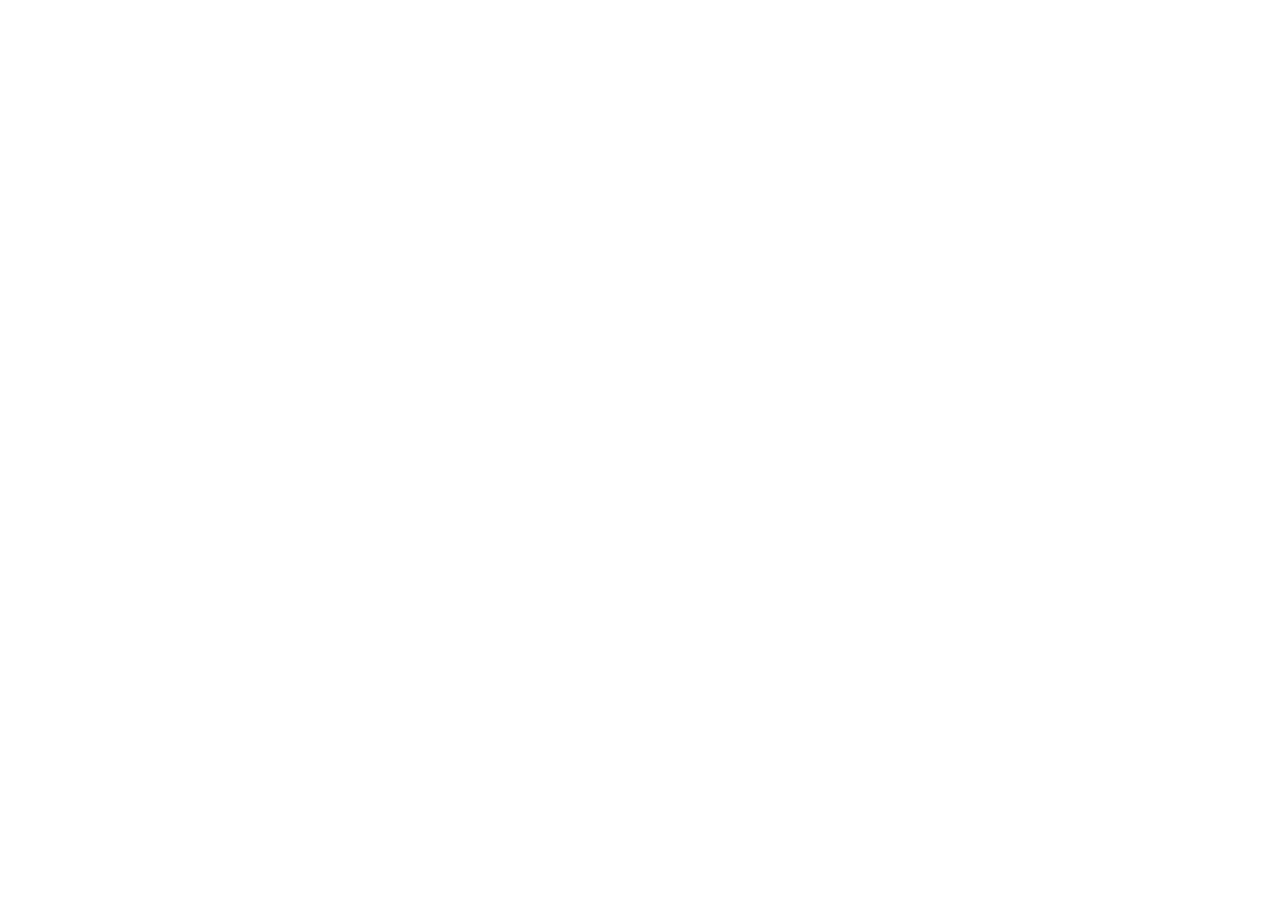
==== Index.html @ 8847b09c "first commit" ====
<!DOCTYPE html>
<html>
<head>
    <meta charset = "utf-8">
    <title>Sistema Smart Pago Móvil</title>
    <link rel="stylesheet" href="styles1.css">
</head>
<body>
  <div class="image"></div>
  <!--<img src="IMAGENES/Telefono con fondo.png" alt="celular" usemap="#home">
  <map name="home">
    <area shape="poly" coords="271,300,355,300,365,305,365,377,360,389,273,389,263,379,263,312" href="AppPM.html" alt="Aplicación de pago móvil">
    <area shape="poly" coords="399,333,424,317,476,317,482,347,482,385,402,386,401,363" href="SMS.html" alt="Mensajeria de texto">
  </map>-->
</body>
</html>
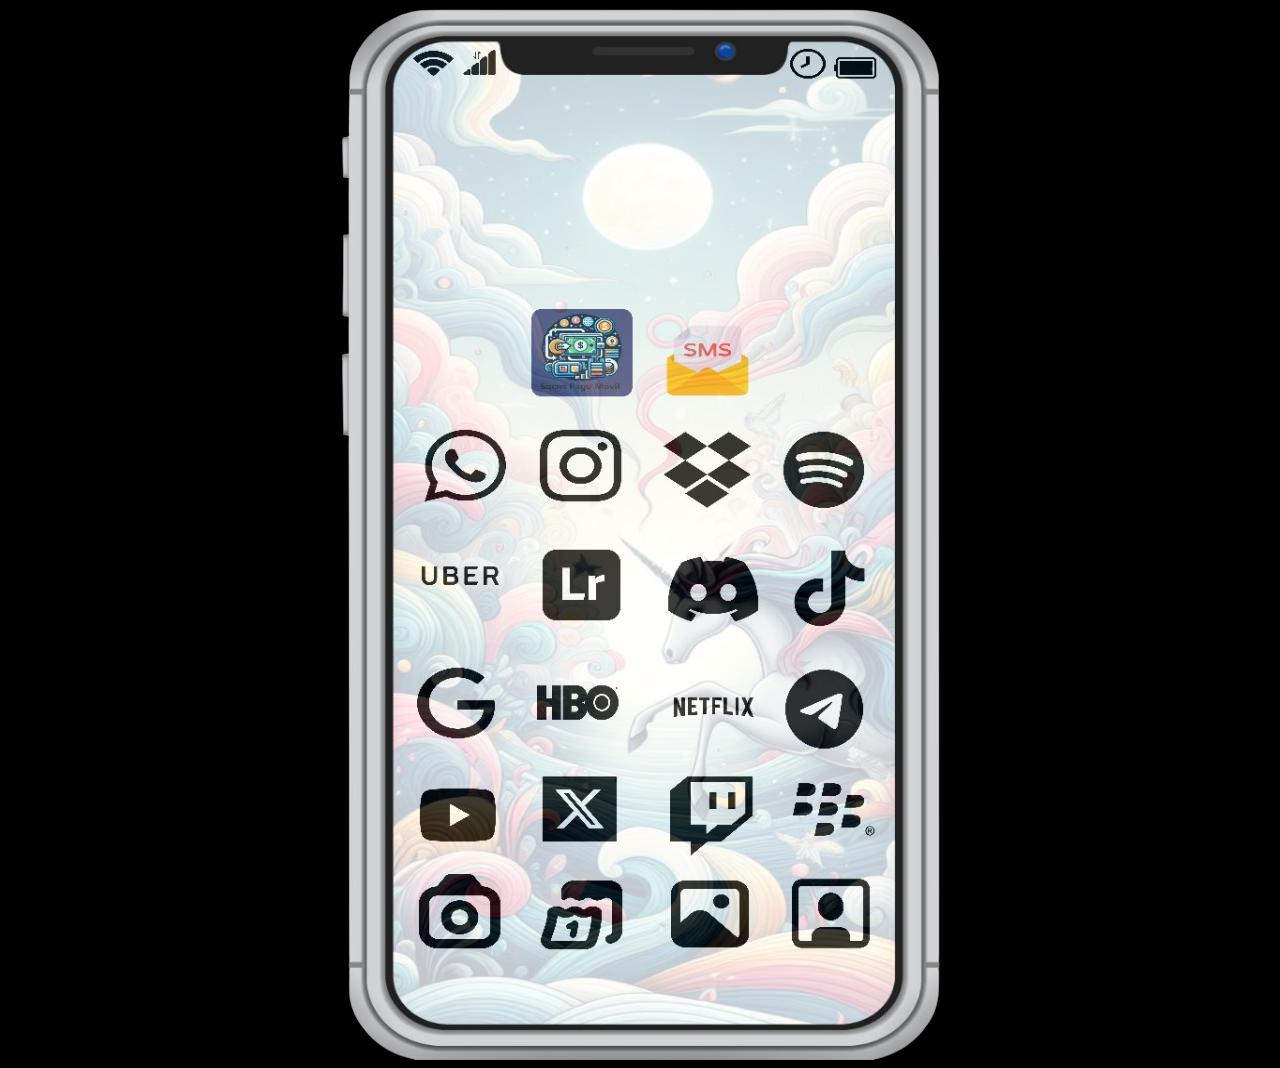
==== commit 47b5cc36: "actualizacion" ====
--- a/Index.html
+++ b/Index.html
@@ -1,16 +1,17 @@
 <!DOCTYPE html>
 <html>
 <head>
-    <meta charset = "utf-8">
+    <meta charset = "utf-8" name="viewport" content="width=device-width,initial-scale=1">
     <title>Sistema Smart Pago Móvil</title>
-    <link rel="stylesheet" href="styles1.css">
+    <link rel="stylesheet" href="CSS/styles1.css">
 </head>
 <body>
-  <div class="image"></div>
-  <!--<img src="IMAGENES/Telefono con fondo.png" alt="celular" usemap="#home">
-  <map name="home">
-    <area shape="poly" coords="271,300,355,300,365,305,365,377,360,389,273,389,263,379,263,312" href="AppPM.html" alt="Aplicación de pago móvil">
-    <area shape="poly" coords="399,333,424,317,476,317,482,347,482,385,402,386,401,363" href="SMS.html" alt="Mensajeria de texto">
-  </map>-->
+    <div class="contenedor">
+      <img src="IMAGENES/Telefono con fondo.png" alt="Celular" usemap="#home">
+      <map name="home">
+        <area shape="poly" coords="271,300,355,300,365,305,365,377,360,389,273,389,263,379,263,312" href="AppPM.html" alt="Aplicación de pago móvil">
+        <area shape="poly" coords="399,333,424,317,476,317,482,347,482,385,402,386,401,363" href="SMS.html" alt="Mensajeria de texto">
+      </map>
+    </div>
 </body>
 </html>
--- a/CSS/styles1.css
+++ b/CSS/styles1.css
@@ -0,0 +1,10 @@
+body{
+    background-color: black;
+}
+.contenedor{
+    position: relative;
+    align-items: center;
+    justify-content: center;
+    display: flex;
+    background-color: black;
+}
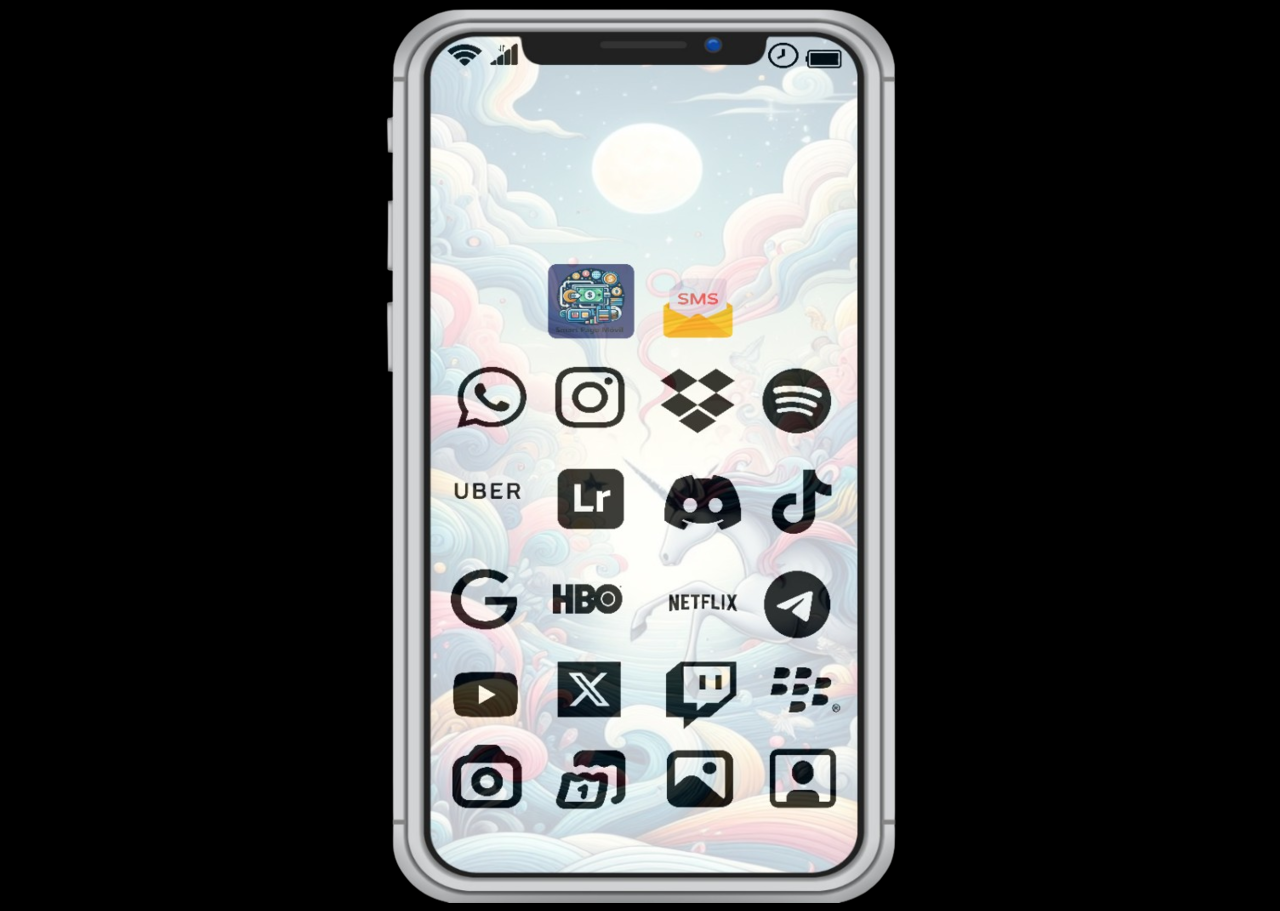
==== commit 8733ae45: "actualizacion" ====
--- a/Index.html
+++ b/Index.html
@@ -7,7 +7,7 @@
 </head>
 <body>
     <div class="contenedor">
-      <img src="IMAGENES/Telefono con fondo.png" alt="Celular" usemap="#home">
+      <img src="IMAGENES/Telefono con fondo.png" alt="Celular" usemap="#home" height="">
       <map name="home">
         <area shape="poly" coords="271,300,355,300,365,305,365,377,360,389,273,389,263,379,263,312" href="AppPM.html" alt="Aplicación de pago móvil">
         <area shape="poly" coords="399,333,424,317,476,317,482,347,482,385,402,386,401,363" href="SMS.html" alt="Mensajeria de texto">
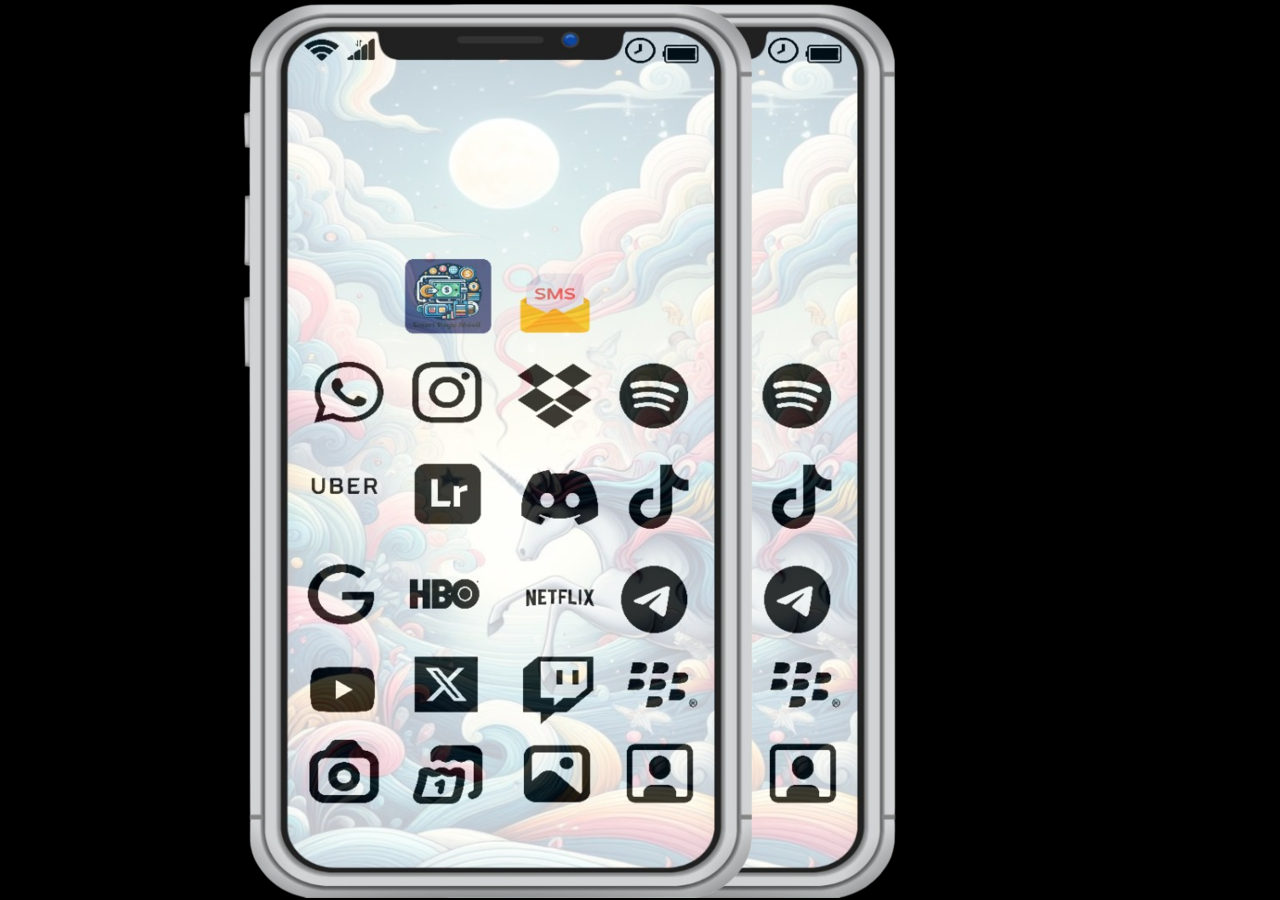
==== commit 902210a6: "Cambios" ====
--- a/Index.html
+++ b/Index.html
@@ -1,17 +1,19 @@
 <!DOCTYPE html>
 <html>
 <head>
-    <meta charset = "utf-8" name="viewport" content="width=device-width,initial-scale=1">
+    <meta charset = "utf-8">
+    <meta http-equiv="X-UA-Compatible"content="IE=edge">
+    <meta name = "viewport" content = "width=device-width,initial-scale=1.0">
     <title>Sistema Smart Pago Móvil</title>
     <link rel="stylesheet" href="CSS/styles1.css">
 </head>
 <body>
-    <div class="contenedor">
-      <img src="IMAGENES/Telefono con fondo.png" alt="Celular" usemap="#home" height="">
+  <section>
+      <img src="IMAGENES/Telefono con fondo.png" alt="Celular" usemap="#home">
       <map name="home">
-        <area shape="poly" coords="271,300,355,300,365,305,365,377,360,389,273,389,263,379,263,312" href="AppPM.html" alt="Aplicación de pago móvil">
-        <area shape="poly" coords="399,333,424,317,476,317,482,347,482,385,402,386,401,363" href="SMS.html" alt="Mensajeria de texto">
+        <area shape="poly" coords="222,254,312,254,312,332,222,332" href="login.html" alt="Aplicación de pago móvil">
+        <area shape="poly" coords="409,331,341,331,339,286,360,266,409,266" href="SMS.html" alt="Mensajeria de texto">
       </map>
-    </div>
+  </section>
 </body>
 </html>
--- a/CSS/styles1.css
+++ b/CSS/styles1.css
@@ -1,10 +1,23 @@
-body{
-    background-color: black;
+* {
+    margin:0;
+    padding:0;
+    box-sizing: border-box;
 }
-.contenedor{
-    position: relative;
+
+body {
+    font-family: var(--font-mono);
+    background-image: url("../IMAGENES/Telefono con fondo.png");
+    background-repeat: no-repeat;
+    background-position: center;
+   /* background-attachment: fixed; */
+    background-color: rgb(0, 0, 0);
+}
+section{
+    display: flex;
+    flex-wrap: wrap; 
+    height: 100vh;
     align-items: center;
     justify-content: center;
-    display: flex;
-    background-color: black;
+    flex-direction: column; 
+    padding: 1cm;
 }
